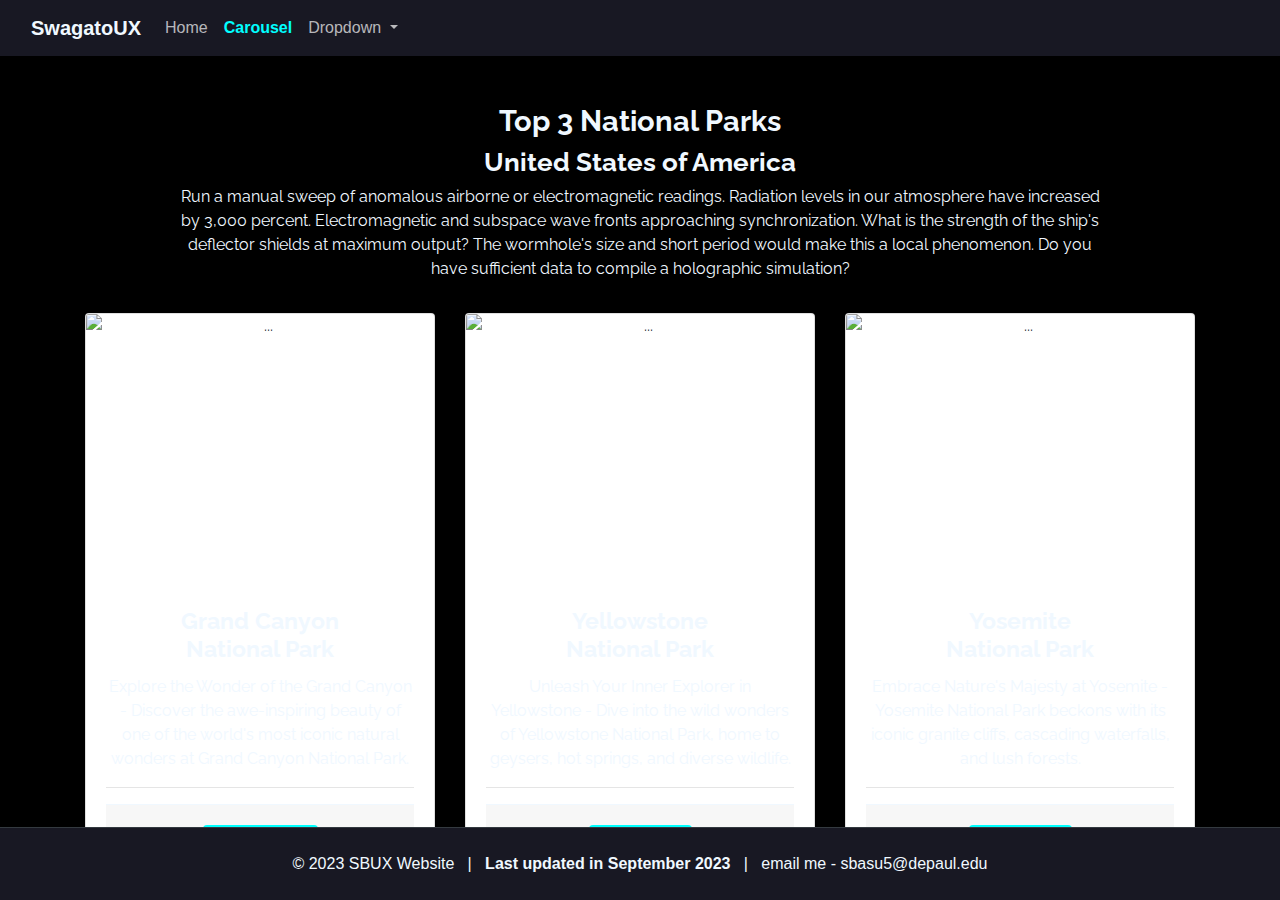
==== Carousel/Carousel.html @ b93e3e8f "#new Commit" ====
<!DOCTYPE html>
<html lang="en">
<head>
    <meta charset="UTF-8">
    <meta name="viewport" content="width=device-width, initial-scale=1.0">
    <title>Grid Challenge</title>
    <!-- Link to the custom CSS file -->
    <link href="https://cdn.jsdelivr.net/npm/bootstrap@5.3.2/dist/css/bootstrap.min.css" rel="stylesheet" integrity="sha384-T3c6CoIi6uLrA9TneNEoa7RxnatzjcDSCmG1MXxSR1GAsXEV/Dwwykc2MPK8M2HN" crossorigin="anonymous">
    <link rel="stylesheet" href="../css/bootstrapHomework.css">
    <link rel="stylesheet" href="https://fonts.googleapis.com/css?family=Raleway">
</head>
<body>
    <!-- Navbar -->
    <nav class="navbar navbar-expand-lg navbar-dark nav-bar-color sticky-top">
        <div class="container-fluid">
          <a class="navbar-brand" href="../index.html">SwagatoUX</a>
          <button class="navbar-toggler" type="button" data-bs-toggle="collapse" data-bs-target="#navbarSupportedContent" aria-controls="navbarSupportedContent" aria-expanded="false" aria-label="Toggle navigation">
            <span class="navbar-toggler-icon"></span>
          </button>
          <div class="collapse navbar-collapse" id="navbarSupportedContent">
            <ul class="navbar-nav me-auto mb-2 mb-lg-0">
              <li class="nav-item">
                <a class="nav-link" href="../index.html">Home</a>
              </li>
              <li class="nav-item">
                <a class="nav-link nav-highlight" aria-current="page" href="#">Carousel</a>
              </li>
              <li class="nav-item dropdown">
                <a class="nav-link dropdown-toggle" href="#" role="button" data-bs-toggle="dropdown" aria-expanded="false">
                  Dropdown
                </a>
                <ul class="dropdown-menu">
                  <li><a class="dropdown-item" href="#">Action</a></li>
                  <li><a class="dropdown-item" href="#">Another action</a></li>
                  <li><hr class="dropdown-divider"></li>
                  <li><a class="dropdown-item" href="#">Something else here</a></li>

          </div>
        </div>
      </nav>
      
    <!-- Content Section -->
    <div class="container mt-5">
        <div class="row">
            <div class="col-1"></div>
            <div class="col-10 google-font-text text-center">
            <h1>Top 3 National Parks</h1>
            <h2>United States of America</h2>
            <p>Run a manual sweep of anomalous airborne or electromagnetic readings. Radiation levels in our atmosphere have increased by 3,000 percent. Electromagnetic and subspace wave fronts approaching synchronization. What is the strength of the ship's deflector shields at maximum output? The wormhole's size and short period would make this a local phenomenon. Do you have sufficient data to compile a holographic simulation?</p>
            </div>
            <div class="col-1"></div>
        </div>
        <!--End of row1-->
        <div class="row mt-3">
            <div class="col-lg-4 col-md-12 google-font-text text-center">
                <div class="card text-bg-dark">
                    <img src="img/ben-stiefel-PtCmDqF8nXc-unsplash.jpg" class="card-img-top" alt="...">
                    <div class="card-body">
                      <h3 class="card-title">Grand Canyon<br>National Park</h3>
                      <p class="card-text">Explore the Wonder of the Grand Canyon - Discover the awe-inspiring beauty of one of the world's most iconic natural wonders at Grand Canyon National Park.</p>
                      <hr/>
                      <div class="card-footer">
                      <a href="#" class="btn" data-bs-toggle="modal" data-bs-target="#OpenModal">Open Modal</a>
                    </div>
                    </div>
                  </div>
                  <!--Open modal-->
                  <div class="modal fade" id="OpenModal" tabindex="-1" aria-labelledby="OpenModalLabel" aria-hidden="true">
                    <div class="modal-dialog">
                      <div class="modal-content">
                        <div class="modal-header">
                          <h1 class="modal-title fs-5" id="OpenModalLabel"><span>Grand Canyon National Park</span></h1>
                          <button type="button" class="btn-close" data-bs-dismiss="modal" aria-label="Close"></button>
                        </div>
                        <div class="modal-body text-center">
                            <video controls width="466" height="528">
                                <source src="img/YMCTB anthem 30-sec.mp4" type="video/mp4">
                            </video>
                        </div>
                        <div class="modal-footer">
                          <button type="button" class="btn" data-bs-dismiss="modal" aria-label="Close">Close Modal</button>
                        </div>
                      </div>
                    </div>
                  </div>
                  <!--CLose modal-->
            </div>
            <div class="col-lg-4 col-md-12 google-font-text text-center">
                <div class="card text-bg-dark">
                    <img src="img/jeremy-bishop-B2Q7UC6QGLE-unsplash.jpg" class="card-img-top" alt="...">
                    <div class="card-body">
                      <h3 class="card-title">Yellowstone<br>National Park</h3>
                      <p class="card-text">Unleash Your Inner Explorer in Yellowstone - Dive into the wild wonders of Yellowstone National Park, home to geysers, hot springs, and diverse wildlife.</p>
                      <hr/>
                      <div class="card-footer">
                      <a href="#" class="btn">View More</a>
                    </div>
                    </div>
                  </div>
            </div>
            <div class="col-lg-4 col-md-12 google-font-text text-center">
                <div class="card text-bg-dark">
                    <img src="img/jeremy-bishop-BOyxQyrho5A-unsplash.jpg" class="card-img-top" alt="...">
                    <div class="card-body">
                      <h3 class="card-title">Yosemite<br>National Park</h3>
                      <p class="card-text">Embrace Nature's Majesty at Yosemite - Yosemite National Park beckons with its iconic granite cliffs, cascading waterfalls, and lush forests. </p>
                      <hr/>
                      <div class="card-footer">
                      <a href="#" class="btn">View More</a>
                    </div>
                    </div>
                  </div>
            </div>
        </div>
    </div>

    <!-- Footer -->
    <footer class="footer mt-5 p-4 text-center border-top border-dark border-1">
        <div class="container">
            <span class="text-footer">&copy; 2023 SBUX Website &nbsp; | &nbsp; <strong>Last updated in September 2023</strong> &nbsp; | &nbsp; email me - sbasu5@depaul.edu</span>
        </div>

    </footer>

    <script src="https://cdn.jsdelivr.net/npm/bootstrap@5.3.2/dist/js/bootstrap.bundle.min.js" integrity="sha384-C6RzsynM9kWDrMNeT87bh95OGNyZPhcTNXj1NW7RuBCsyN/o0jlpcV8Qyq46cDfL" crossorigin="anonymous"></script>
</body>
</html>
---- css/bootstrapHomework.css ----
/* custom.css */

/* Include Bootstrap CSS */
@import url('https://maxcdn.bootstrapcdn.com/bootstrap/4.5.2/css/bootstrap.min.css');

/* Custom Styles */
body{
    background-color: black;
}
.google-font-text {
    font-family: 'Raleway';
}

.cyan-col{
background-color: darkcyan;
color: aliceblue;
}

.green-col{
    background-color: darkgreen;
    color: aliceblue;
}

.blue-col{
    background-color: darkblue;
    color: aliceblue;
}


.nav-bar-color {
    background-color: #181823 !important;

}

.button{
    text-align: center;
}

.nav-link{
    color: rgba(255, 255, 255, 0.7) !important;
}

.nav-link:hover{
    color: cyan !important;
}
.nav-highlight{
    color: cyan !important; 
    font-weight: 800;
}
.navbar-brand {
    color: aliceblue !important;
    font-weight: 800;
}

.btn{
    background-color: cyan;
    color: #181823;
    border: cyan;
}

.btn:hover{
    background-color: cyan;
    color: #181823;
    border-color: cyan;
    scale: 1.05;
}

.btn:active{
    background-color: cyan !important;
    border-color: cyan !important;
    color: #181823 !important;
}

h1{
    font-size: 1.802em;
    font-weight: 700;
    color: aliceblue;
}

h1 span{
    color: #181823;
}

h2{
    font-size: 1.602em;
    font-weight: 700;
    color: aliceblue;
}

h3{
    font-size: 1.424em;
    font-weight: 700;
    color: aliceblue;
}

p{
    color: aliceblue;
}

hr{
    color: aliceblue !important;
}

.text-footer{
    color: aliceblue;
}

.card-img-top{
    height: 274px;
}
.footer{
    background-color: #181823;
    text-align: center;
    bottom: 0;
    width: 100%;
    position: fixed;
}

.card-footer{
    text-align: center !important;
    border-color: aliceblue;
    padding-top: 20px;
    padding-bottom: 10px;
}
/* Add more custom styles as needed */
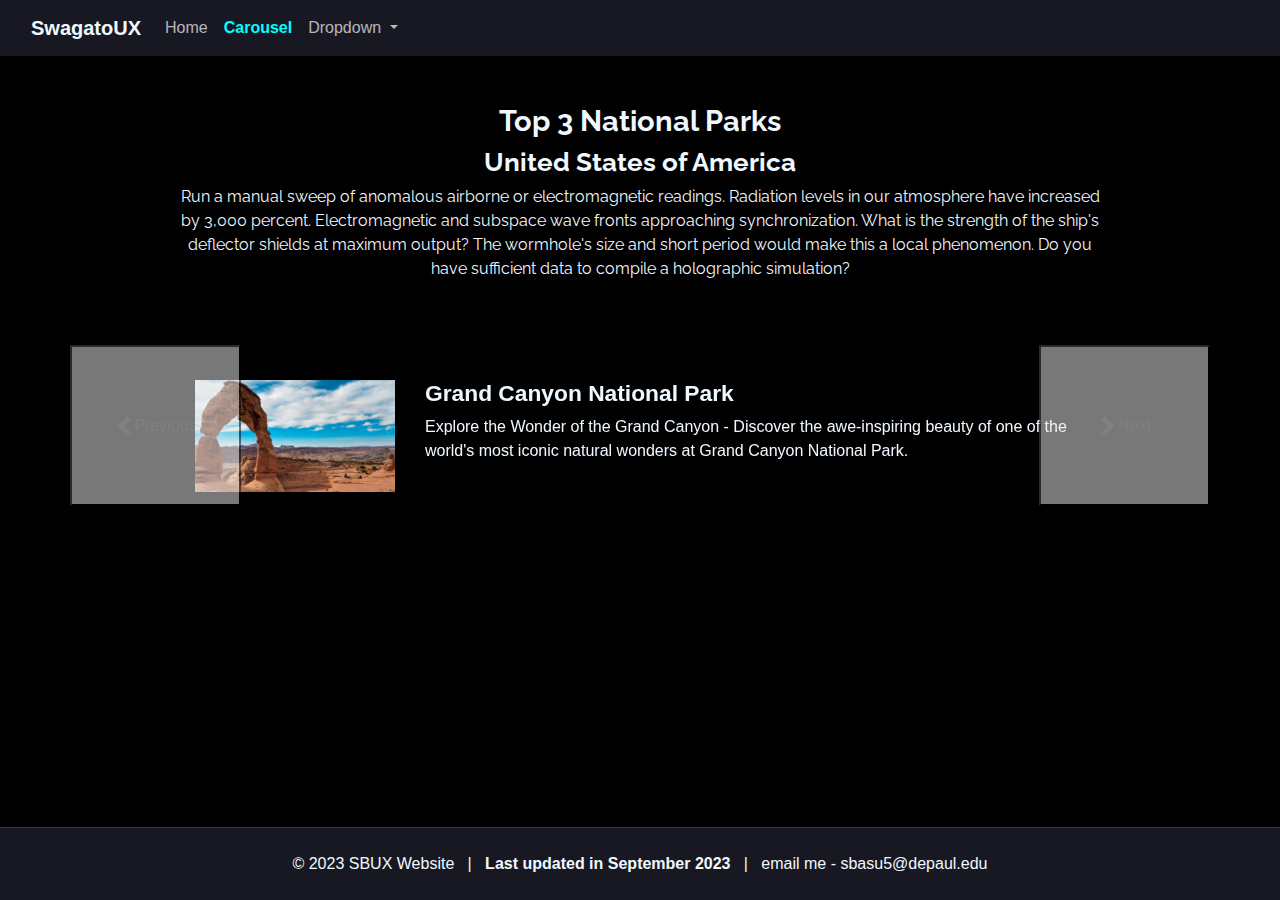
==== commit 0d3d57f0: "#4" ====
--- a/Carousel/Carousel.html
+++ b/Carousel/Carousel.html
@@ -51,68 +51,61 @@
             <div class="col-1"></div>
         </div>
         <!--End of row1-->
-        <div class="row mt-3">
-            <div class="col-lg-4 col-md-12 google-font-text text-center">
-                <div class="card text-bg-dark">
-                    <img src="img/ben-stiefel-PtCmDqF8nXc-unsplash.jpg" class="card-img-top" alt="...">
-                    <div class="card-body">
-                      <h3 class="card-title">Grand Canyon<br>National Park</h3>
-                      <p class="card-text">Explore the Wonder of the Grand Canyon - Discover the awe-inspiring beauty of one of the world's most iconic natural wonders at Grand Canyon National Park.</p>
-                      <hr/>
-                      <div class="card-footer">
-                      <a href="#" class="btn" data-bs-toggle="modal" data-bs-target="#OpenModal">Open Modal</a>
-                    </div>
-                    </div>
+        
+        <div class="row mt-5">
+          <div id="carouselExample" class="carousel slide">
+            <div class="carousel-inner">
+              <div class="carousel-item active">
+                <div class="row carousal-padding">
+                  <div class="col-lg-3 col-md-12">
+                    <img src="../img/ben-stiefel-PtCmDqF8nXc-unsplash.jpg" class="d-block w-100" alt="Park">
                   </div>
-                  <!--Open modal-->
-                  <div class="modal fade" id="OpenModal" tabindex="-1" aria-labelledby="OpenModalLabel" aria-hidden="true">
-                    <div class="modal-dialog">
-                      <div class="modal-content">
-                        <div class="modal-header">
-                          <h1 class="modal-title fs-5" id="OpenModalLabel"><span>Grand Canyon National Park</span></h1>
-                          <button type="button" class="btn-close" data-bs-dismiss="modal" aria-label="Close"></button>
-                        </div>
-                        <div class="modal-body text-center">
-                            <video controls width="466" height="528">
-                                <source src="img/YMCTB anthem 30-sec.mp4" type="video/mp4">
-                            </video>
-                        </div>
-                        <div class="modal-footer">
-                          <button type="button" class="btn" data-bs-dismiss="modal" aria-label="Close">Close Modal</button>
-                        </div>
-                      </div>
-                    </div>
+                  <div class="col-lg-9 col-md-12">
+                    <h3>Grand Canyon National Park</h3>
+                    <p>
+                      Explore the Wonder of the Grand Canyon - Discover the awe-inspiring beauty of one of the world's most iconic natural wonders at Grand Canyon National Park.
+                    </p>
                   </div>
-                  <!--CLose modal-->
+                </div>
+              </div>
+              <div class="carousel-item">
+                <div class="row carousal-padding">
+                  <div class="col-lg-3 col-md-12">
+                    <img src="../img/jeremy-bishop-B2Q7UC6QGLE-unsplash.jpg" class="d-block w-100" alt="Park">
+                  </div>
+                  <div class="col-lg-9 col-md-12">
+                    <h3>Yellowstone National Park</h3>
+                    <p>
+                      Unleash Your Inner Explorer in Yellowstone - Dive into the wild wonders of Yellowstone National Park, home to geysers, hot springs, and diverse wildlife.
+                    </p>
+                  </div>
+                </div>
+              </div>
+              <div class="carousel-item">
+                <div class="row carousal-padding">
+                  <div class="col-lg-3 col-md-12">
+                    <img src="../img/jeremy-bishop-BOyxQyrho5A-unsplash.jpg" class="d-block w-100" alt="Park">
+                  </div>
+                  <div class="col-lg-9 col-md-12">
+                    <h3>Yosemite National Park</h3>
+                    <p>
+                      Embrace Nature's Majesty at Yosemite - Yosemite National Park beckons with its iconic granite cliffs, cascading waterfalls, and lush forests.
+                    </p>
+                  </div>
+                </div>
+              </div>
             </div>
-            <div class="col-lg-4 col-md-12 google-font-text text-center">
-                <div class="card text-bg-dark">
-                    <img src="img/jeremy-bishop-B2Q7UC6QGLE-unsplash.jpg" class="card-img-top" alt="...">
-                    <div class="card-body">
-                      <h3 class="card-title">Yellowstone<br>National Park</h3>
-                      <p class="card-text">Unleash Your Inner Explorer in Yellowstone - Dive into the wild wonders of Yellowstone National Park, home to geysers, hot springs, and diverse wildlife.</p>
-                      <hr/>
-                      <div class="card-footer">
-                      <a href="#" class="btn">View More</a>
-                    </div>
-                    </div>
-                  </div>
-            </div>
-            <div class="col-lg-4 col-md-12 google-font-text text-center">
-                <div class="card text-bg-dark">
-                    <img src="img/jeremy-bishop-BOyxQyrho5A-unsplash.jpg" class="card-img-top" alt="...">
-                    <div class="card-body">
-                      <h3 class="card-title">Yosemite<br>National Park</h3>
-                      <p class="card-text">Embrace Nature's Majesty at Yosemite - Yosemite National Park beckons with its iconic granite cliffs, cascading waterfalls, and lush forests. </p>
-                      <hr/>
-                      <div class="card-footer">
-                      <a href="#" class="btn">View More</a>
-                    </div>
-                    </div>
-                  </div>
-            </div>
+            <button class="carousel-control-prev" type="button" data-bs-target="#carouselExample" data-bs-slide="prev">
+              <span class="carousel-control-prev-icon" aria-hidden="true"></span>
+              <span class="visually-hidden">Previous</span>
+            </button>
+            <button class="carousel-control-next" type="button" data-bs-target="#carouselExample" data-bs-slide="next">
+              <span class="carousel-control-next-icon" aria-hidden="true"></span>
+              <span class="visually-hidden">Next</span>
+            </button>
+          </div>
         </div>
-    </div>
+      </div>
 
     <!-- Footer -->
     <footer class="footer mt-5 p-4 text-center border-top border-dark border-1">
--- a/css/bootstrapHomework.css
+++ b/css/bootstrapHomework.css
@@ -122,4 +122,15 @@
     padding-top: 20px;
     padding-bottom: 10px;
 }
+
+.carousel-inner{
+    height: 161px;
+    border: 0;
+    align-content: center;
+}
+.carousal-padding{
+    padding-left: 125px;
+    padding-right: 125px;
+    padding-top: 20px;
+}
 /* Add more custom styles as needed */
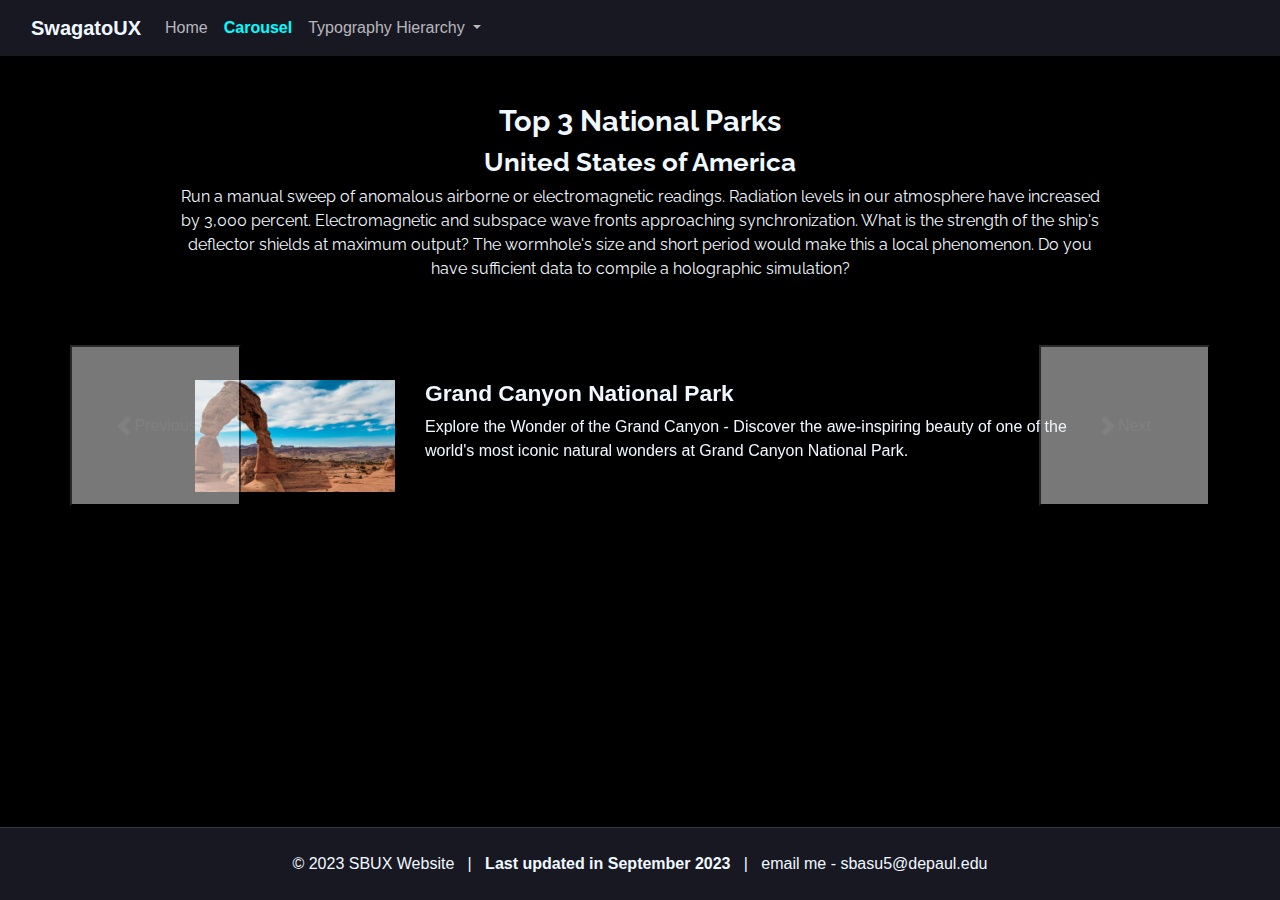
==== commit ec7485dc: "#5" ====
--- a/Carousel/Carousel.html
+++ b/Carousel/Carousel.html
@@ -27,10 +27,10 @@
               </li>
               <li class="nav-item dropdown">
                 <a class="nav-link dropdown-toggle" href="#" role="button" data-bs-toggle="dropdown" aria-expanded="false">
-                  Dropdown
+                  Typography Hierarchy
                 </a>
                 <ul class="dropdown-menu">
-                  <li><a class="dropdown-item" href="#">Action</a></li>
+                  <li><a class="dropdown-item" href="../typographyHierarchy/type1.html">Type 1</a></li>
                   <li><a class="dropdown-item" href="#">Another action</a></li>
                   <li><hr class="dropdown-divider"></li>
                   <li><a class="dropdown-item" href="#">Something else here</a></li>
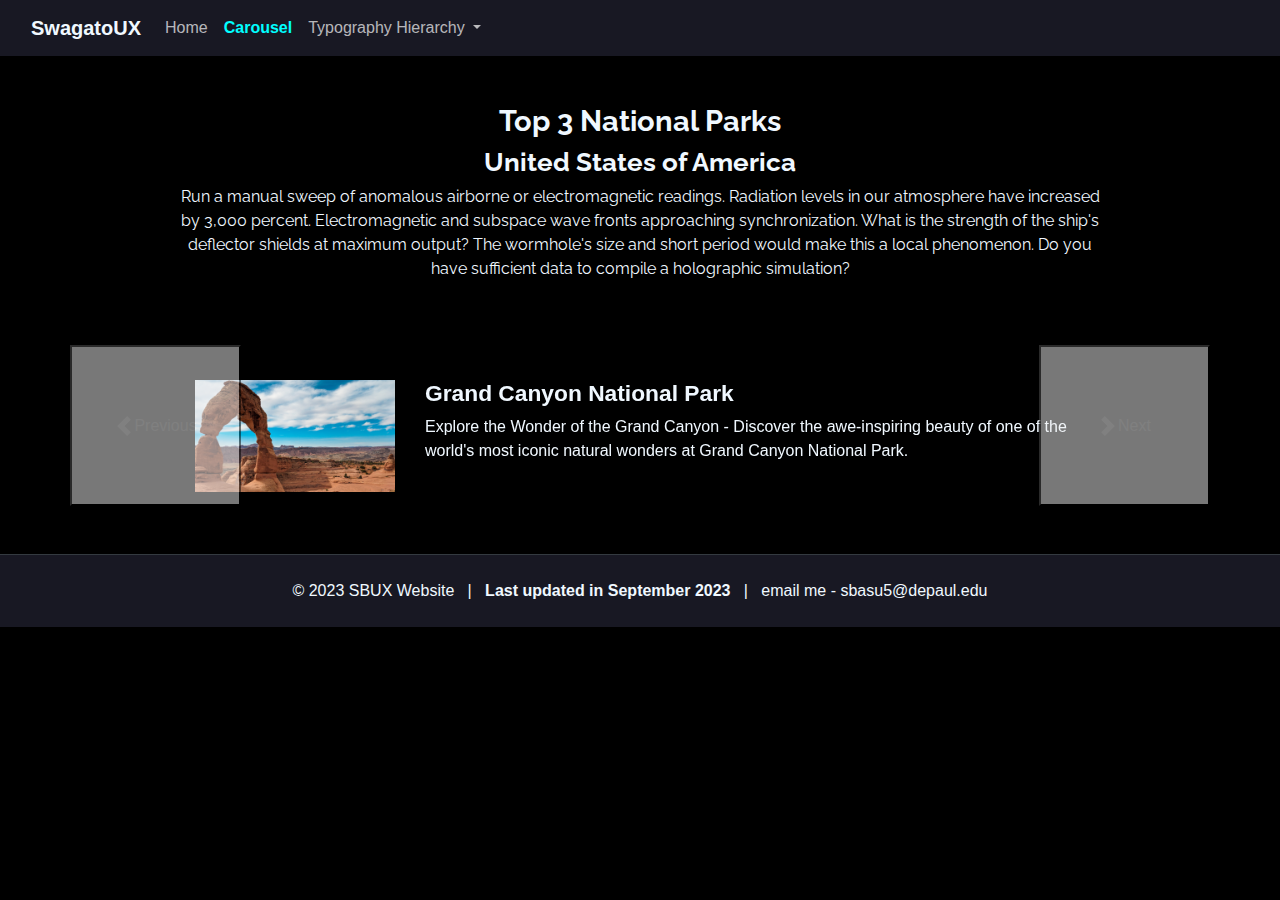
==== commit b3560605: "#7" ====
--- a/Carousel/Carousel.html
+++ b/Carousel/Carousel.html
@@ -31,9 +31,8 @@
                 </a>
                 <ul class="dropdown-menu">
                   <li><a class="dropdown-item" href="../typographyHierarchy/type1.html">Type 1</a></li>
-                  <li><a class="dropdown-item" href="#">Another action</a></li>
-                  <li><hr class="dropdown-divider"></li>
-                  <li><a class="dropdown-item" href="#">Something else here</a></li>
+                  <li><a class="dropdown-item" href="../typographyHierarchy/type2.html">Type 2</a></li>
+                  <li><a class="dropdown-item" href="../typographyHierarchy/type3.html">Type 3</a></li>
 
           </div>
         </div>
--- a/css/bootstrapHomework.css
+++ b/css/bootstrapHomework.css
@@ -113,7 +113,7 @@
     text-align: center;
     bottom: 0;
     width: 100%;
-    position: fixed;
+    position: sticky;
 }
 
 .card-footer{
